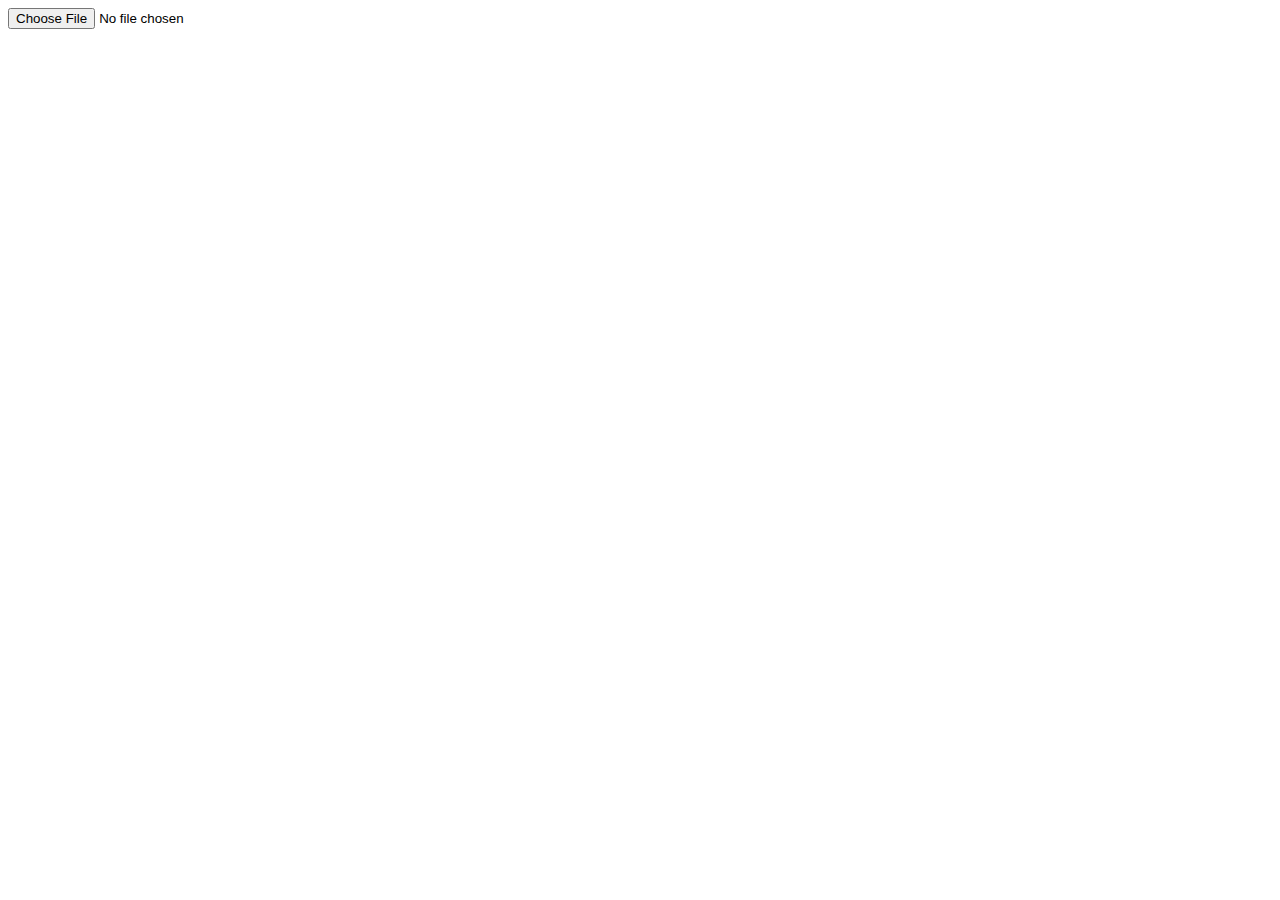
==== index.html @ 2e8eff51 "Add files via upload" ====
<!DOCTYPE html>
    <head>
        <meta charset="UTF-8">
		<meta name="viewport" content="width=device-width, initial scale=1.0">
		<meta http-equiv="X-UA-Compatible" content="ie=edge">
		<link rel="stylesheet" href="styles.css">
		<script type="module" src="script.js"></script>
		<link rel="shortcut icon" href="images/site-img/icon-tab.ico">
		<title> Comic Match </title>
    </head>

    <body>
        <input type="file" id="imageUpload">
    </body>

</html>
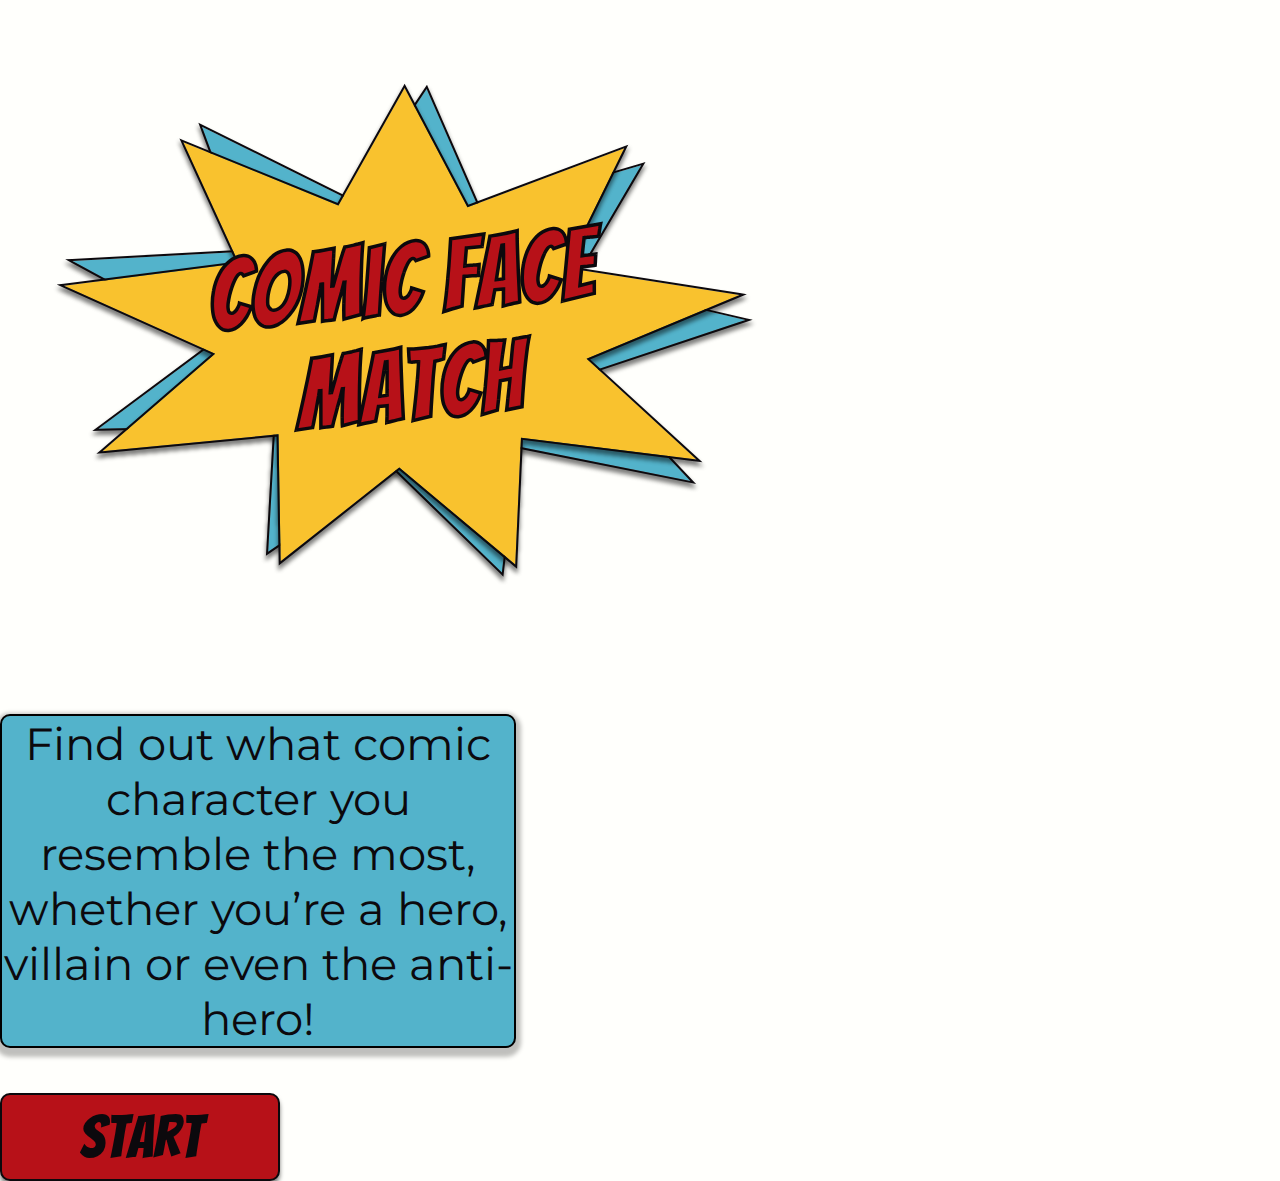
==== commit 4068fa48: "updated files" ====
--- a/index.html
+++ b/index.html
@@ -1,16 +1,31 @@
-<!DOCTYPE html>
-    <head>
-        <meta charset="UTF-8">
-		<meta name="viewport" content="width=device-width, initial scale=1.0">
-		<meta http-equiv="X-UA-Compatible" content="ie=edge">
-		<link rel="stylesheet" href="styles.css">
-		<script type="module" src="script.js"></script>
-		<link rel="shortcut icon" href="images/site-img/icon-tab.ico">
-		<title> Comic Match </title>
-    </head>
-
-    <body>
-        <input type="file" id="imageUpload">
-    </body>
-
+<!DOCTYPE html>
+    <head>
+        <meta charset="UTF-8">
+		<meta name="viewport" content="width=device-width, initial scale=1.0">
+		<meta http-equiv="X-UA-Compatible" content="ie=edge">
+		<link rel="stylesheet" href="styles.css">
+		<script type="module" src="script.js"></script>
+		<link rel="shortcut icon" href="images/site-img/icon-tab.ico">
+		<title> Comic Match </title>
+    </head>
+
+    <body>
+        <header>
+            <div class="title-logo"> 
+                <img src="images/site-img/title.svg" alt="" />
+            </idv>
+
+            <div class="title-container">
+                <p>
+                    Find out what comic character you resemble the most, whether you’re
+                    a hero, villain or even the anti-hero! 
+                </p>
+            </div>
+        </header>
+
+        <div class="start-btn">
+            <a href="upload.html"> Start </a>
+        </div>
+    </body>
+
 </html>--- a/styles.css
+++ b/styles.css
@@ -0,0 +1,65 @@
+@import url('https://fonts.googleapis.com/css2?family=Bangers&display=swap');
+@import url('https://fonts.googleapis.com/css2?family=Montserrat&display=swap');
+
+body {
+    margin:  0;
+    padding: 0;
+    width:  100vw;
+    height: 100vh;
+
+    background-color: #FFFFFC;
+    font-family: 'Bangers';
+}
+
+header {
+    display: flex;
+    align-items: center;
+    justify-content: space-between;
+}
+
+title-logo {
+    max-width: 50wv;
+}
+
+img {
+    width: 100%;
+    height: auto;
+
+    position: relative;
+}
+
+title-container {
+    max-width: 50vw;
+}
+
+p {
+    font-family: 'Montserrat';
+    color:#0C090D;
+    font-size: 45px;
+
+    max-width: 40vw;
+    background: #53B3CB;
+    border: 2.5px solid #000000;
+    box-shadow: 0px 4px 4px 5px rgba(0, 0, 0, 0.25);
+    border-radius: 10px;
+    text-align: center;
+}
+
+start-btn {
+    max-width: 100vw;
+}
+
+a {
+    text-decoration: none;
+    color: #0C090D;
+    font-size: 60px;
+
+    width: 20vw;
+    padding: 10px;
+    background: #B71118;
+    border: 2.5px solid #0C090D;
+    box-shadow: 0px 4px 4px rgba(0, 0, 0, 0.5);
+    border-radius: 10px;
+    text-align: center;
+    display: inline-block;
+}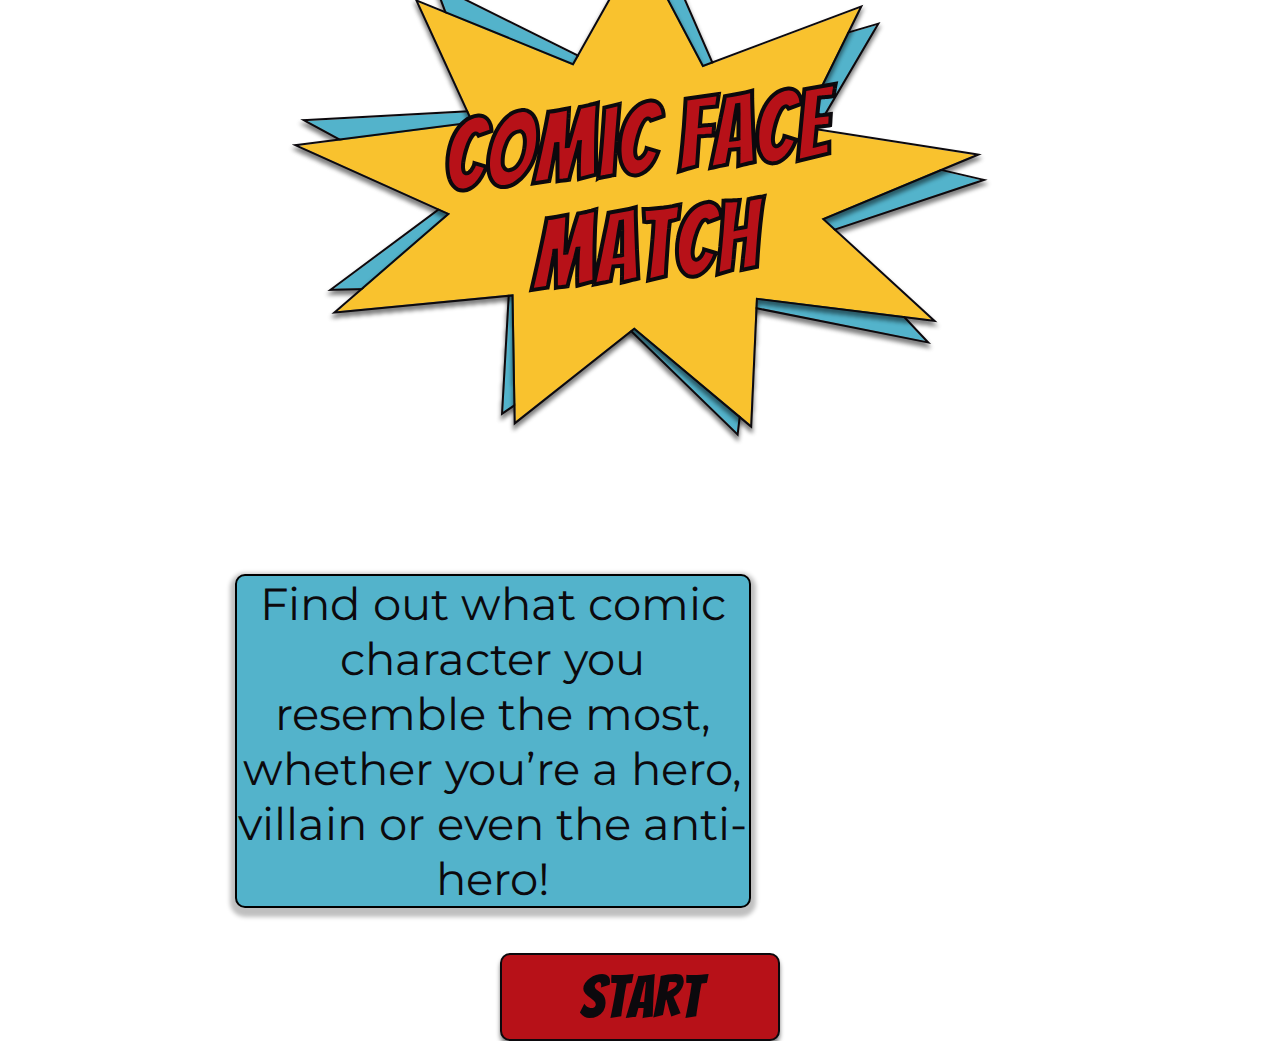
==== commit d3228def: "" ====
--- a/index.html
+++ b/index.html
@@ -4,7 +4,6 @@
 		<meta name="viewport" content="width=device-width, initial scale=1.0">
 		<meta http-equiv="X-UA-Compatible" content="ie=edge">
 		<link rel="stylesheet" href="styles.css">
-		<script type="module" src="script.js"></script>
 		<link rel="shortcut icon" href="images/site-img/icon-tab.ico">
 		<title> Comic Match </title>
     </head>
--- a/styles.css
+++ b/styles.css
@@ -6,9 +6,16 @@
     padding: 0;
     width:  100vw;
     height: 100vh;
+    display: flex;
+    justify-content: center;
+    align-items: center;
+    flex-direction: column;
 
-    background-color: #FFFFFC;
     font-family: 'Bangers';
+}
+
+canvas {
+    position: absolute;
 }
 
 header {
